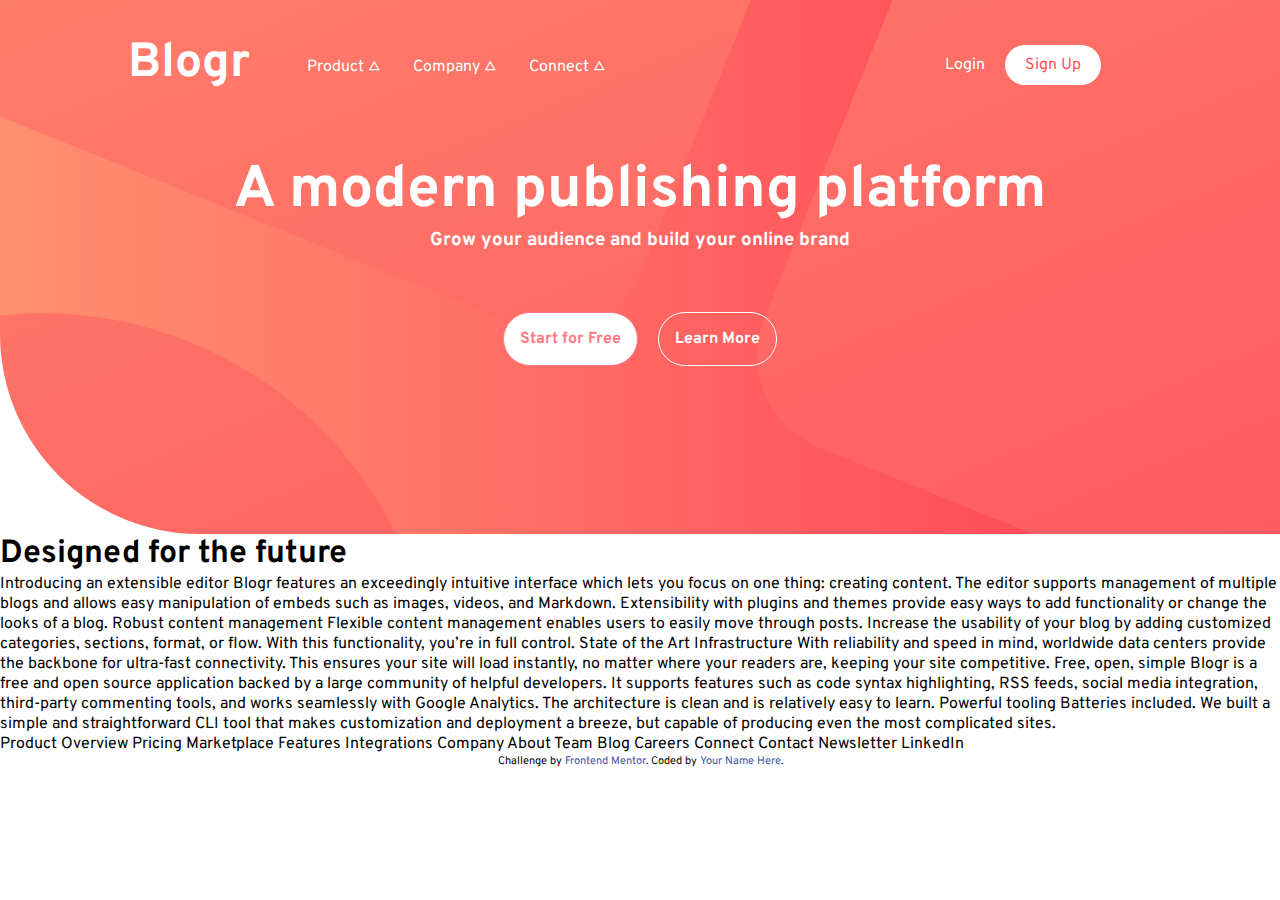
==== index.html @ 0d3b90f0 "intentando hacer toogle con el navbar" ====
<!DOCTYPE html>
<html lang="en">
<head>
  <meta charset="UTF-8">
  <meta name="viewport" content="width=device-width, initial-scale=1.0"> <!-- displays site properly based on user's device -->

  <link rel="icon" type="image/png" sizes="32x32" href="./images/favicon-32x32.png">
  <link rel="stylesheet" href="css/styles.css" type="text/css">
  <title>Frontend Mentor | [Blogr]</title>

  <!-- Feel free to remove these styles or customise in your own stylesheet 👍 -->
  <style>
    .attribution { font-size: 11px; text-align: center; }
    .attribution a { color: hsl(228, 45%, 44%); }
  </style>
</head>
<body>
  <header>
    <!--<img src="images/bg-pattern-intro.svg" alt="" id="patter-intro">-->
    <div id="upper-section">
      <div id="logo">Blogr</div>
      <div id="containerBurger" onclick="myFunction(this)">
        <div class="bar1"></div>
        <div class="bar2"></div>
        <div class="bar3"></div>
      </div>
    <nav class="hide" id="toogleBar">
      
      <ul class="menu">
      <li class="item">
  <a tabindex="0" class="toogleItem">Product △</a>

  <ul class="submenu active">
    <li class="subitem"><a>Overview</a></li>
  <li class="subitem"><a>Pricing</a></li>
  <li class="subitem"><a>Marketplace</a></li>
  <li class="subitem"><a>Feature</a></li>
  <li class="subitem"><a>Integrations</a></li>
  </ul>
</li>
<li class="item">
  <a tabindex="0" class="toogleItem">Company △</a>
  <!--▽-->

  <ul class="submenu active">
    <li class="subitem"><a>About</a></li>
  <li class="subitem"><a>Team</a></li>
  <li class="subitem"><a>Blog</a></li>
  <li class="subitem"><a>Careers</a></li>
  </ul>
</li>
<li class="item">
  <a tabindex="0" class="toogleItem">Connect △</a>

  <ul class="submenu active">
    <li class="subitem"><a>Contact</a></li>
  <li class="subitem"><a>Newsletter</a></li>
  <li class="subitem"><a>LinkedIn</a></li>
  </ul>
</li>
</ul>
<ul class="menu buttons">
  <li class="button login">
  Login
</li>
<li class="button sign-up">
  Sign Up
</li>
</ul>
</nav>
    </div>
  <div id="presentation">
    <h1>A modern publishing platform</h1>
  <h3>Grow your audience and build your online brand</h3>
  </div>
<div id="enroll">
  <span id="start-for-free">Start for Free</span>
  <span id="learn-more">Learn More</span>
</div>
</header>

<main>
  <div id="main-title"><h1>Designed for the future</h1></div>

  Introducing an extensible editor
  Blogr features an exceedingly intuitive interface which lets you focus on one thing: creating content. 
  The editor supports management of multiple blogs and allows easy manipulation of embeds such as images, 
  videos, and Markdown. Extensibility with plugins and themes provide easy ways to add functionality or 
  change the looks of a blog.

  Robust content management
  Flexible content management enables users to easily move through posts. Increase the usability of your blog 
  by adding customized categories, sections, format, or flow. With this functionality, you’re in full control.

  State of the Art Infrastructure
  With reliability and speed in mind, worldwide data centers provide the backbone for ultra-fast connectivity. 
  This ensures your site will load instantly, no matter where your readers are, keeping your site competitive.

  Free, open, simple
  Blogr is a free and open source application backed by a large community of helpful developers. It supports 
  features such as code syntax highlighting, RSS feeds, social media integration, third-party commenting tools, 
  and works seamlessly with Google Analytics. The architecture is clean and is relatively easy to learn.

  Powerful tooling
  Batteries included. We built a simple and straightforward CLI tool that makes customization and deployment a breeze, but
  capable of producing even the most complicated sites.
</main>
  Product

  Overview
  Pricing
  Marketplace
  Features
  Integrations

  Company

  About
  Team
  Blog
  Careers

  Connect
  
  Contact
  Newsletter
  LinkedIn

  <div class="attribution">
    Challenge by <a href="https://www.frontendmentor.io?ref=challenge" target="_blank">Frontend Mentor</a>. 
    Coded by <a href="#">Your Name Here</a>.
  </div>

  <script>function myFunction(x) {
    x.classList.toggle("change");
  }</script>
  <script src="js/script.js"></script>
</body>
</html>
---- css/styles.css ----
@import url('https://fonts.googleapis.com/css2?family=Overpass:wght@300&display=swap');
@import url('https://fonts.googleapis.com/css2?family=Overpass:wght@300;600&display=swap');
:root {
    --light-red: hsl(356, 100%, 66%);
    --very-light-red: hsl(355, 100%, 74%);
    --very-dark-blue: hsl(208, 49%, 24%);
    /* text */
    --white-text: hsl(0, 0%, 100%);
    --grayish-blue-footer: hsl(240, 2%, 79%);
    --dark-grayish-blue-body-copy: hsl(207, 13%, 34%);
    --very-dark-black-blue-footer-background: hsl(240, 10%, 16%);
    /*backgroung gradient intro*/
    --very-light-red-gradient: hsl(13, 100%, 72%);
    --light-red-gradient: hsl(353, 100%, 62%);
    /*backgroung gradient body*/
    --very-dark-gray-blue-gradient: hsl(237, 17%, 21%);
    --very-dark-desaturated-blue-gradient: hsl(237, 23%, 32%);

}
* {
    box-sizing: border-box;
    margin: 0;
    padding: 0;
}

body {
    font-family: 'Overpass', sans-serif;
    font-size: 16px;
    
}
header {
    width: 100%;
    background: url('/images/bg-pattern-intro.svg') center fixed no-repeat, linear-gradient(90deg, var( --very-light-red-gradient), var(--light-red-gradient));
    color: var(--white-text);
    padding-bottom: 10%;
    border-radius: 0 0 0 200px;
}
#upper-section {
    width: 80%;
    display: flex;
    margin: 0 auto;
}
nav {
    padding: 4.0%; 
    width: 100%;
    margin: 0 auto;
    display: flex;
    flex-direction: row;
}
a {
    text-decoration: none;
    cursor: pointer;
}
#logo {
    font-size: 3em;
    display: inline-block;
    font-weight: bolder;
    height: fit-content;
    position: relative;
    top: 0.7em;
}
.menu,
.submenu {
    list-style-type: none;
}

.item.button {
    padding: 9px 5px;
}
/*.item:not(.button) a:hover,
.item a:hover::after {
}*/
.menu {
    display: flex;
    width: 100%;
}
.item {
    padding: 1em;
}
.buttons {
    position: relative;
    top: 8%;
    right: 0;
    width: 15em;
    height: 0;
    height: fit-content;
}
.button {
    padding: 10px 20px 10px 20px;
    height: fit-content;
    border-radius: 30px;
}
.login {
    background-color: transparent;
    border: none;
}
.login:hover {
    cursor: pointer;
}
.sign-up {
    background-color: white;
    color: var(--light-red);
}
.sign-up:hover {
    animation-name: changeSignUpColor;
    animation-duration: 0.5s;
    animation-fill-mode: forwards;
    cursor: pointer;
}
@keyframes changeSignUpColor {
    0% {
        background-color: white;
    }
    100% {
        background-color: var(--very-light-red);
        color: white;
        border: solid 1px var(--very-light-red);
    }
}
.submenu {
    color: black;
    background-color: var(--white-text);
    position: absolute;
    border-radius: 5%;
    display: none;
    padding: 10px;
    box-shadow: 0 5px 20px 0.2px;
}
.submenu .subitem {
    padding: 5px;
}
.submenu .subitem a:hover {
    font-weight: bold;
}
.item:hover ul {
    display: block;
}
#presentation {
    text-align: center;
    border: none;
    padding: 20px;
}
#presentation h1 {
    font-size: 3.67em;
}
#enroll {
    display: flex;
    justify-content: center;
    padding: 30px;
}
#enroll span {
    border: solid 1px;
    padding: 1em;
    border-radius: 30px;
    margin: 10px;
}
#start-for-free {
    background-color: white;
    color: var(--very-light-red);
    font-weight: bold;
}
#start-for-free:hover {
    animation-name: changeColor1;
    animation-duration: 0.5s;
    animation-fill-mode: forwards;
    cursor: pointer;
}
@keyframes changeColor1 {
    0% {
        background-color: white;
    }
    100% {
        background-color: var(--very-light-red);
        color: white;
        border: solid 1px var(--very-light-red);
    }
}
#learn-more {
    font-weight: bold;
}
#learn-more:hover {
    animation-name: changeColor2;
    animation-duration: 0.5s;
    animation-fill-mode: forwards;
    cursor: pointer;
}
@keyframes changeColor2 {
    0% {
        background-color: transparent;
    }
    100% {
        background-color: var(--white-text);
        color: var(--very-light-red);
        border: solid 1px var(--white-text);
    }
}


/* Mobile header*/
@media screen and (max-width: 500px) {
    body {
        width: 100%;
        margin: 0 auto;
    }
    #upper-section {
        display: flex;
        flex-wrap: wrap;
    }
    nav {
         width: 100%;
         background-color: white;
         color: black;
         flex-direction: column;
         border-radius: 0.5em;
         height: fit-content;
     }
     .hide {
         
        display: none;
     }
     .show{
         display: block;
     }
     #logo {
         top: 0;
     }
     #containerBurger {
        display: inline-block;
        cursor: pointer;
        border: solid;
        position: relative;
        left: 11em;
      }
      
      .bar1, .bar2, .bar3 {
        width: 35px;
        height: 5px;
        background-color: var(--white-text);
        margin: 6px 0;
        transition: 0.4s;
      }
      
      .change .bar1 {
        -webkit-transform: rotate(-45deg) translate(-9px, 6px);
        transform: rotate(-45deg) translate(-9px, 6px);
      }
      
      .change .bar2 {opacity: 0;}
      
      .change .bar3 {
        -webkit-transform: rotate(45deg) translate(-8px, -8px);
        transform: rotate(45deg) translate(-8px, -8px);
      }

     nav .menu {
         display: flex;
         flex-direction: column;
         text-align: center;
     }
     nav .item:hover ul {
         animation-name: showItemContent;
         animation-duration: 1s;
         animation-fill-mode: forwards;
     }
     @keyframes showItemContent {
         0% {
             display: none;
         }
         100% {
             display: block;
         }
     }
     nav .menu .submenu {
         position: relative;
         box-shadow: 0 0 0;
         background-color: rgba(128, 128, 128, 0.171);
     }
     .buttons {
         height: fit-content;
         display: flex;
         justify-content: center;
         margin: 0 auto;
     }
     .buttons .login, .sign-up {
         width: 50%;
         margin: 0 auto;
     }
     .sign-up {
         background: linear-gradient(to right, var(--very-light-red-gradient), var(--light-red-gradient));
         color: white;
     }
}
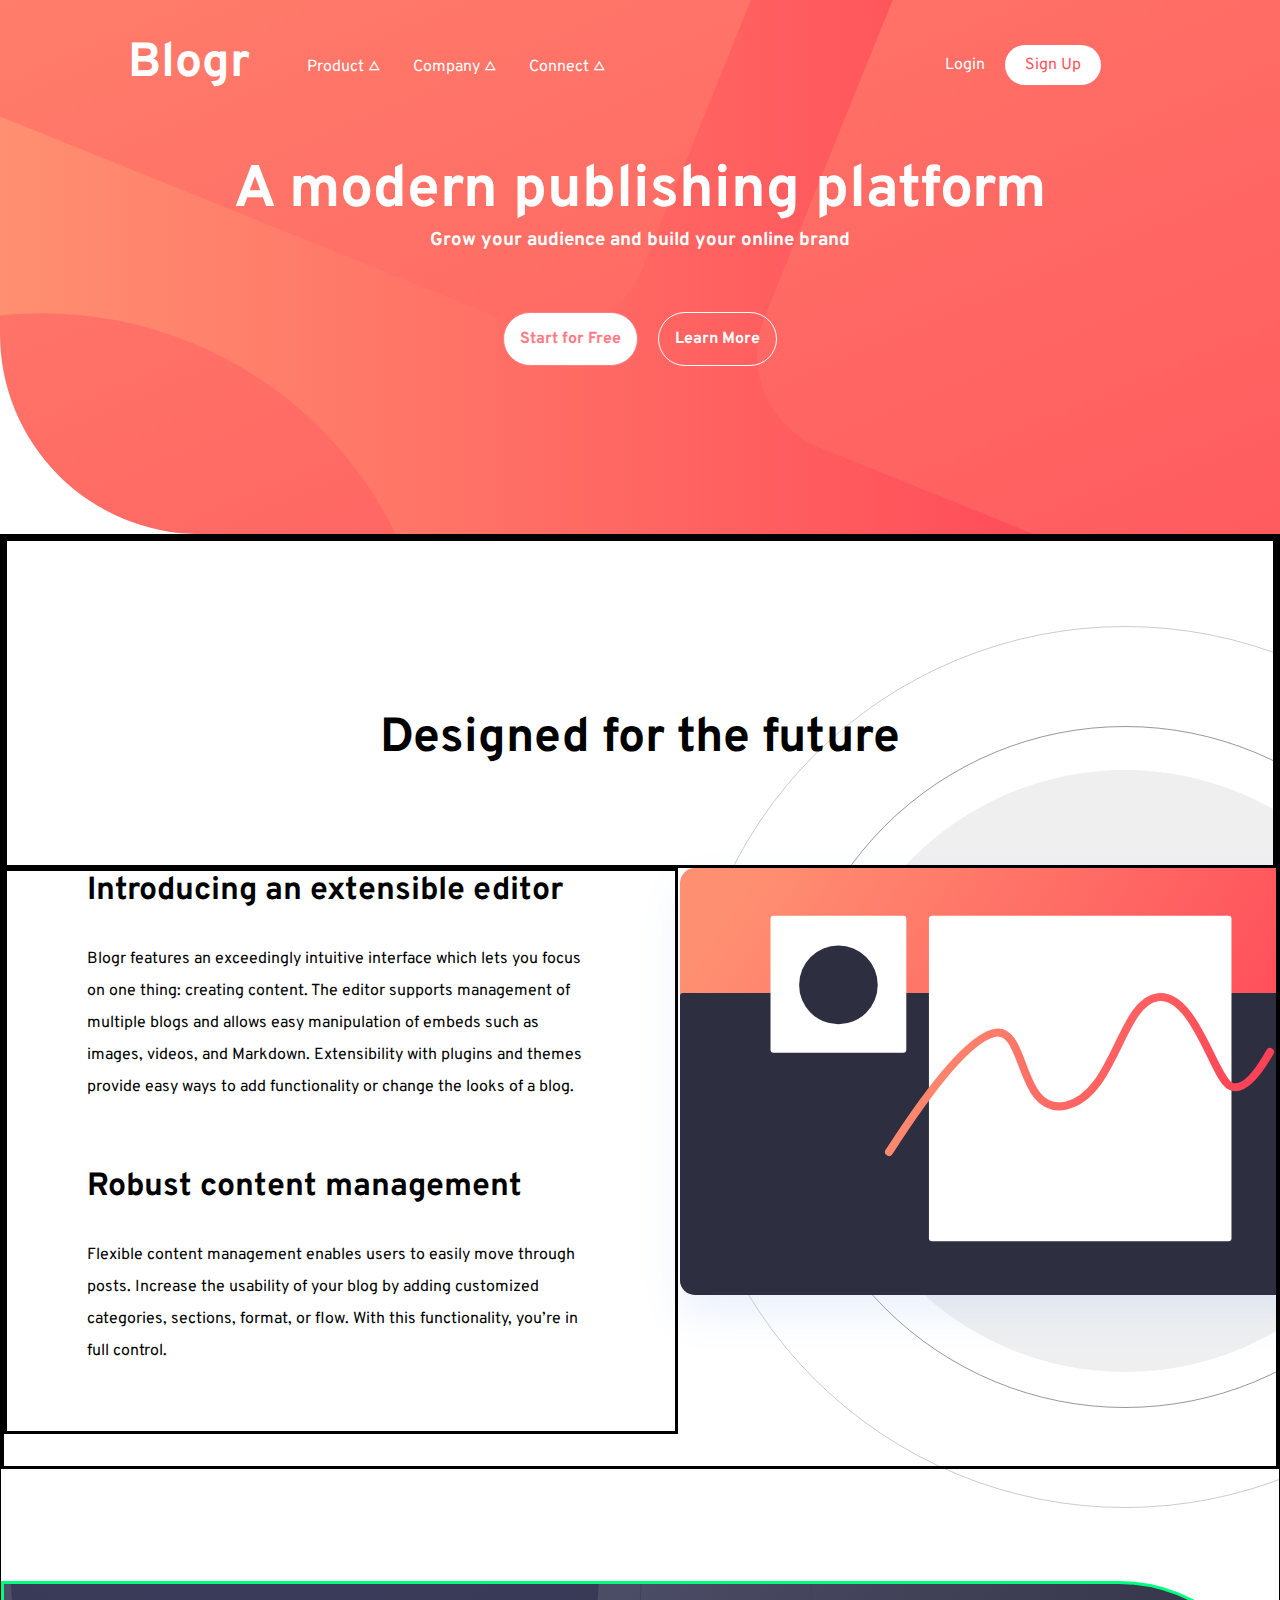
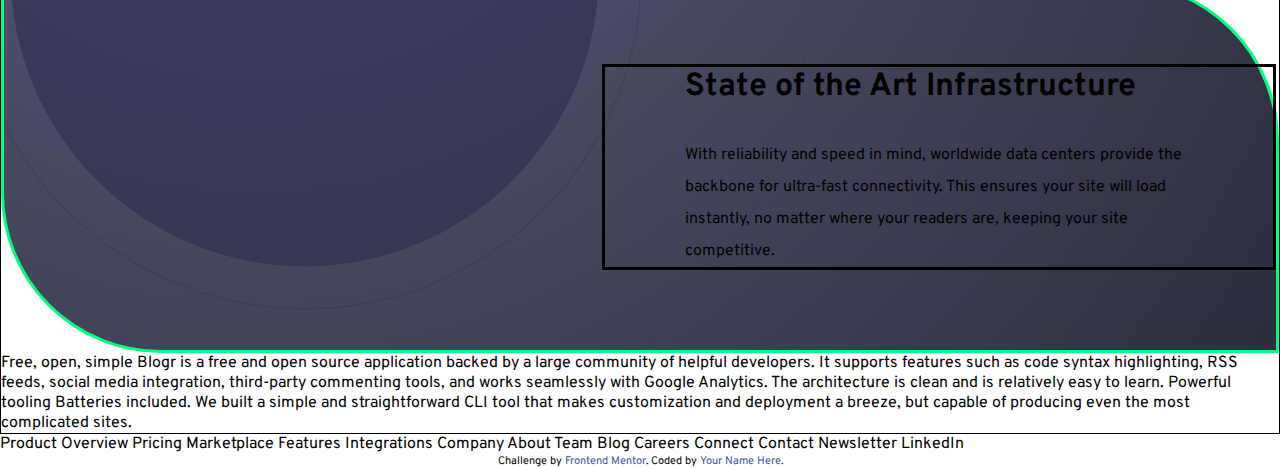
==== commit 0a0f73d4: "trabajando en la seccion principal" ====
--- a/index.html
+++ b/index.html
@@ -24,7 +24,7 @@
         <div class="bar2"></div>
         <div class="bar3"></div>
       </div>
-    <nav class="hide" id="toogleBar">
+    <nav  id="toogleBar">
       
       <ul class="menu">
       <li class="item">
@@ -80,23 +80,36 @@
 </header>
 
 <main>
-  <div id="main-title"><h1>Designed for the future</h1></div>
+  <div id="main1">
+    <div class="main-img">
+      <img src="/images/illustration-editor-desktop.svg" alt="">
+    </div>
+    <div id="main-title"><h1>Designed for the future</h1></div>
+    <div class="main-text">
+      <h1>Introducing an extensible editor</h1>
+  <p>Blogr features an exceedingly intuitive interface which lets you focus on one thing: creating content. 
+    The editor supports management of multiple blogs and allows easy manipulation of embeds such as images, 
+    videos, and Markdown. Extensibility with plugins and themes provide easy ways to add functionality or 
+    change the looks of a blog.</p>
 
-  Introducing an extensible editor
-  Blogr features an exceedingly intuitive interface which lets you focus on one thing: creating content. 
-  The editor supports management of multiple blogs and allows easy manipulation of embeds such as images, 
-  videos, and Markdown. Extensibility with plugins and themes provide easy ways to add functionality or 
-  change the looks of a blog.
+ <h1> Robust content management</h1>
+  <p>Flexible content management enables users to easily move through posts. Increase the usability of your blog 
+    by adding customized categories, sections, format, or flow. With this functionality, you’re in full control.</p>
+    </div>
+    
+  </div>
 
-  Robust content management
-  Flexible content management enables users to easily move through posts. Increase the usability of your blog 
-  by adding customized categories, sections, format, or flow. With this functionality, you’re in full control.
+  <div id="main2">
+    <div class="main-text">
+      <h1>State of the Art Infrastructure</h1>
+<p>  With reliability and speed in mind, worldwide data centers provide the backbone for ultra-fast connectivity. 
+  This ensures your site will load instantly, no matter where your readers are, keeping your site competitive.</p>
+    </div>
+  </div>
 
-  State of the Art Infrastructure
-  With reliability and speed in mind, worldwide data centers provide the backbone for ultra-fast connectivity. 
-  This ensures your site will load instantly, no matter where your readers are, keeping your site competitive.
-
-  Free, open, simple
+  <div id="main3">
+    <div>
+      Free, open, simple
   Blogr is a free and open source application backed by a large community of helpful developers. It supports 
   features such as code syntax highlighting, RSS feeds, social media integration, third-party commenting tools, 
   and works seamlessly with Google Analytics. The architecture is clean and is relatively easy to learn.
@@ -104,6 +117,8 @@
   Powerful tooling
   Batteries included. We built a simple and straightforward CLI tool that makes customization and deployment a breeze, but
   capable of producing even the most complicated sites.
+    </div>
+  </div>
 </main>
   Product
 
--- a/css/styles.css
+++ b/css/styles.css
@@ -14,7 +14,7 @@
     --light-red-gradient: hsl(353, 100%, 62%);
     /*backgroung gradient body*/
     --very-dark-gray-blue-gradient: hsl(237, 17%, 21%);
-    --very-dark-desaturated-blue-gradient: hsl(237, 23%, 32%);
+    --very-dark-desaturated-blue-gradient: hsla(237, 23%, 32%, 0.835);
 
 }
 * {
@@ -213,11 +213,9 @@
          flex-direction: column;
          border-radius: 0.5em;
          height: fit-content;
-     }
-     .hide {
-         
-        display: none;
-     }
+         display: none;
+     }
+     
      .show{
          display: block;
      }
@@ -227,7 +225,6 @@
      #containerBurger {
         display: inline-block;
         cursor: pointer;
-        border: solid;
         position: relative;
         left: 11em;
       }
@@ -291,3 +288,64 @@
      }
 }
 
+/*main section*/
+main {
+    border: solid 1px;
+    width: 100%;
+}
+main p {
+    line-height: 2em;
+}
+#main1 {
+    /*background: url('/images/bg-pattern-circles.svg') no-repeat;*/
+    border: solid;
+    display: flex;
+    flex-wrap: wrap;
+    background-position: 160% -50%;
+    padding-bottom: 2em;
+    position: relative;
+}
+#main-title {
+    text-align: center;
+    border: solid;
+    padding: 7em 0 4em 0;
+    width: 100%;
+    font-size: 1.5em;
+    position: inherit;
+    z-index: 1;
+}
+.main-text {
+    border: solid;
+    width: 53%;
+    padding: 0 5em 0 5em;
+    position: relative;
+    z-index: 1;
+}
+.main-text h1 {
+    padding: 0 0em 1em 0;
+}
+.main-img {
+    width: 50%;
+    position: absolute;
+    z-index: -1;
+    right: 0;
+    top: 5.5em;
+}
+#main1 p {
+    padding-bottom: 4em;
+}
+
+#main2 {
+    border: solid springgreen;
+    border-radius: 0 10em 0 10em;
+    margin-top: 7em;
+    display: flex;
+    padding: 5em 0 5em 0;
+    background-image: radial-gradient(circle at 20% -90% , var(--very-dark-desaturated-blue-gradient) 1%, var(--very-dark-gray-blue-gradient) 100%), url('../images/bg-pattern-circles.svg') ;
+    background-repeat: no-repeat;
+    background-position: -80% 80%;
+    background-color: white;
+}
+#main2 .main-text {
+    left: 47%;
+}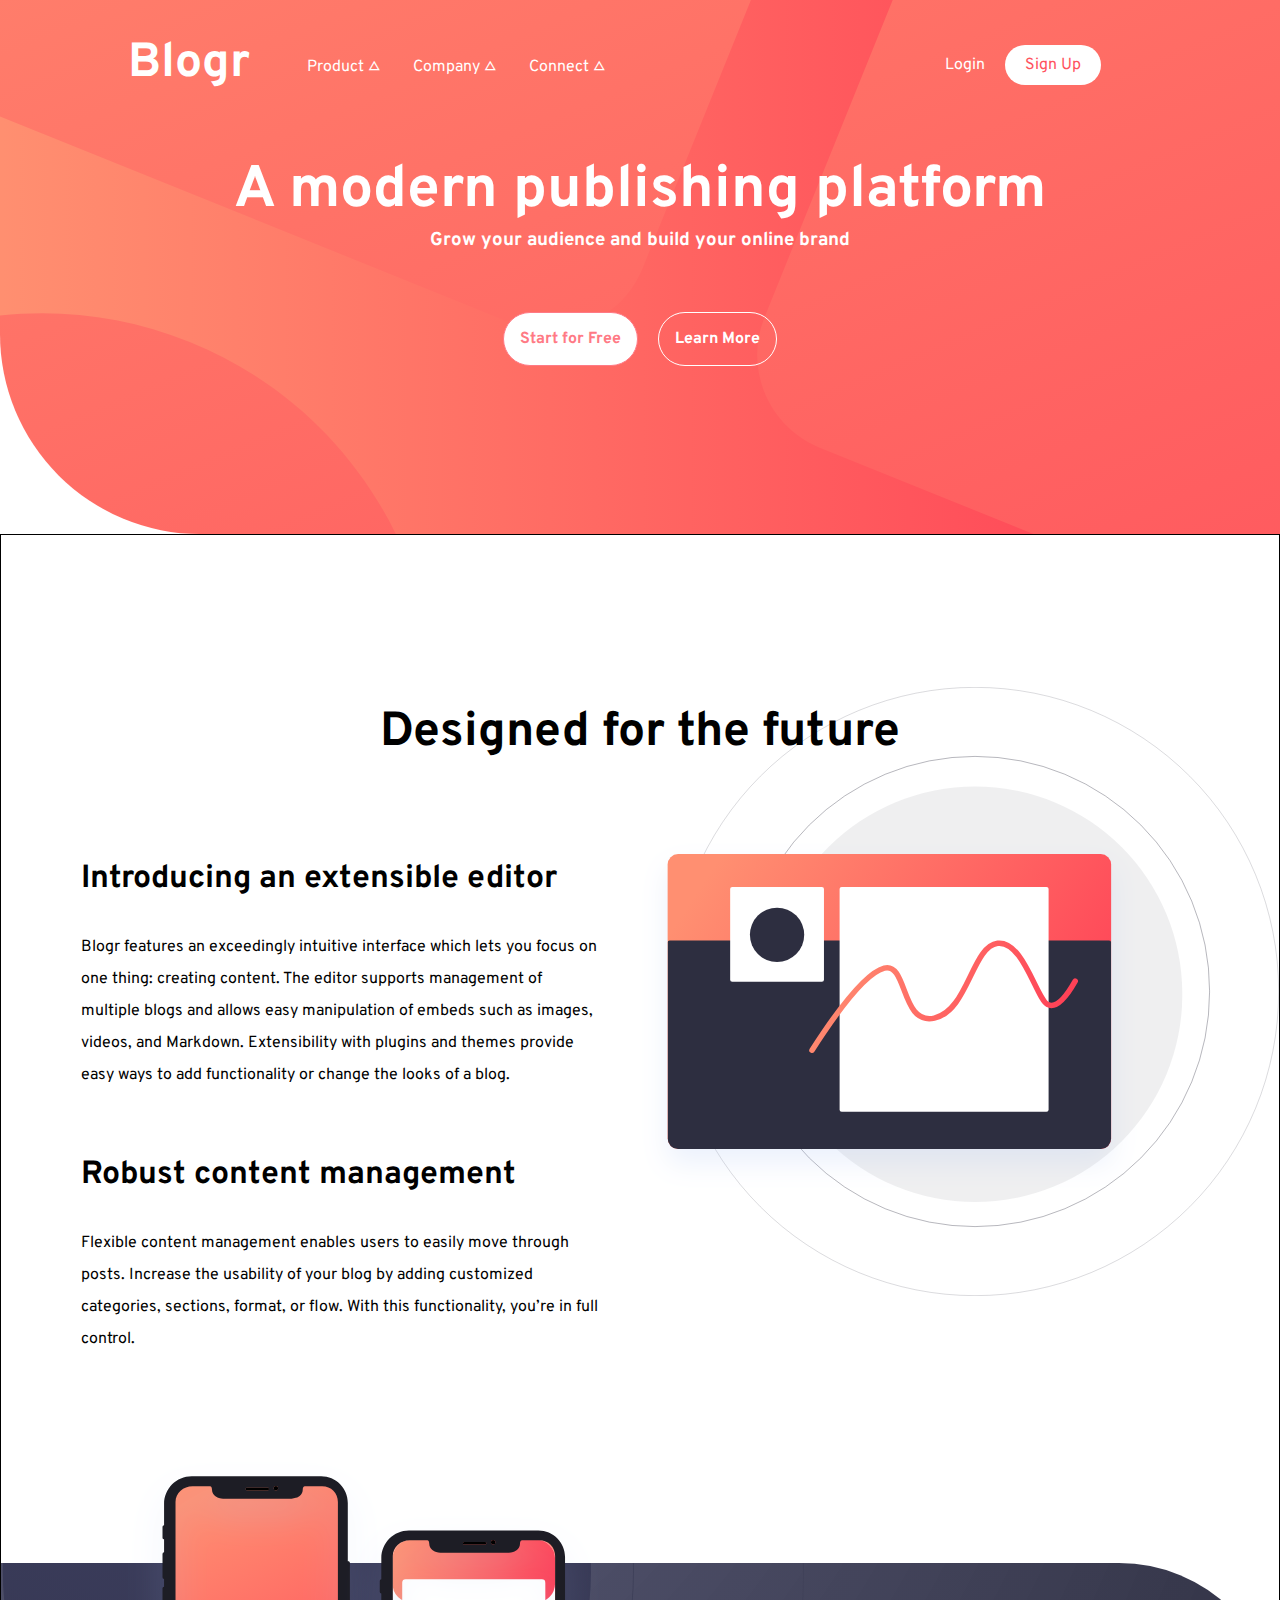
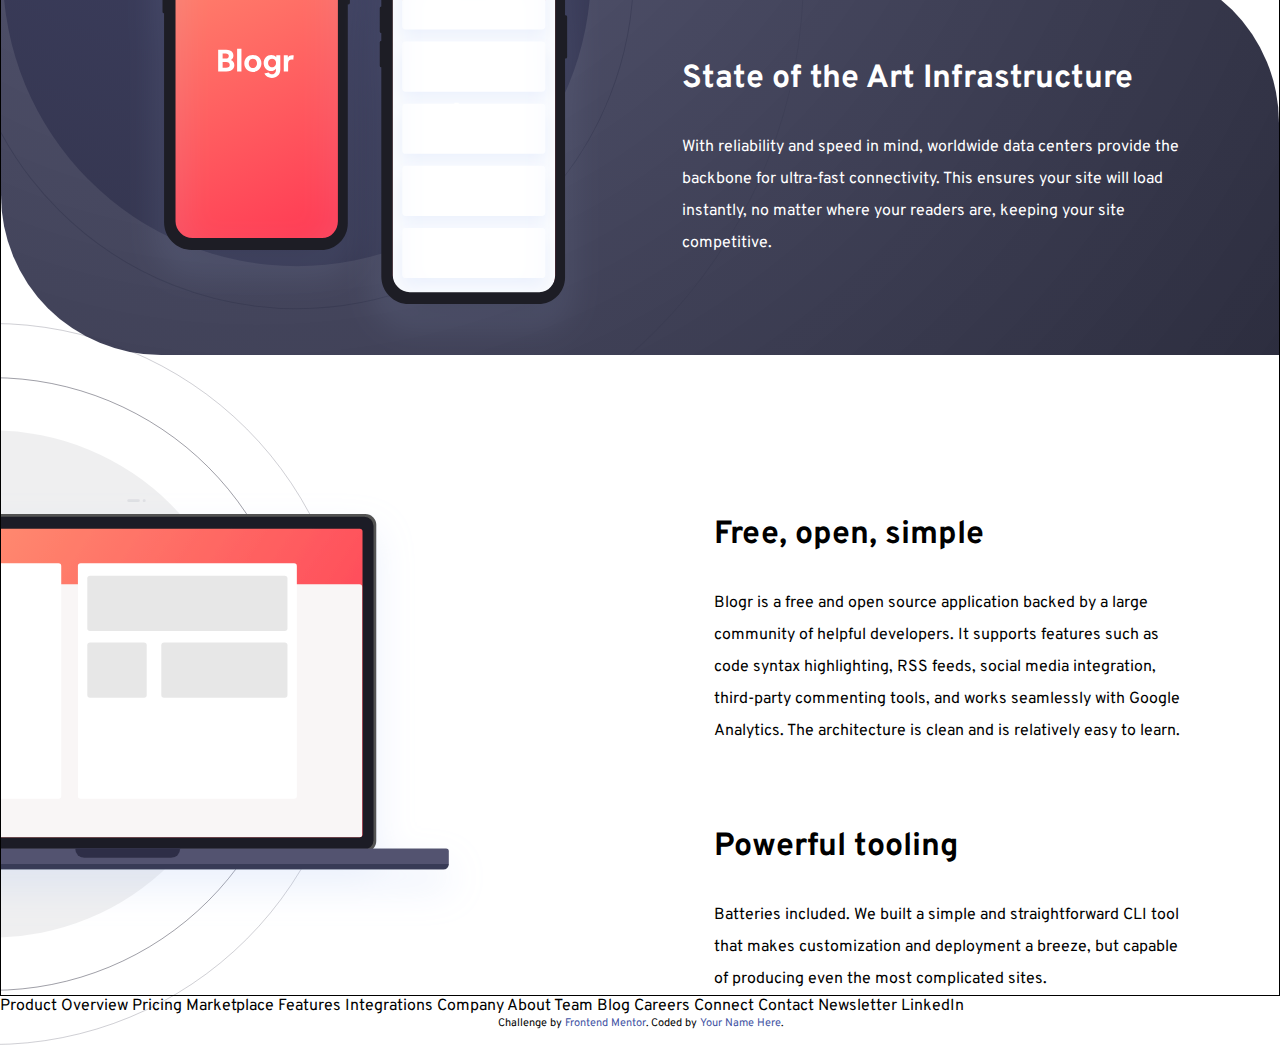
==== commit f513bc5e: "la seccion main terminada" ====
--- a/index.html
+++ b/index.html
@@ -81,10 +81,11 @@
 
 <main>
   <div id="main1">
-    <div class="main-img">
-      <img src="/images/illustration-editor-desktop.svg" alt="">
+    <div id="main-title"><h1>Designed for the future</h1></div>
+    <div class="illustration-editor">
+      <img src="/images/illustration-editor-desktop.svg" alt="" id="illustration-editor">
     </div>
-    <div id="main-title"><h1>Designed for the future</h1></div>
+    
     <div class="main-text">
       <h1>Introducing an extensible editor</h1>
   <p>Blogr features an exceedingly intuitive interface which lets you focus on one thing: creating content. 
@@ -96,29 +97,41 @@
   <p>Flexible content management enables users to easily move through posts. Increase the usability of your blog 
     by adding customized categories, sections, format, or flow. With this functionality, you’re in full control.</p>
     </div>
-    
   </div>
+  <!--End of main1-->
 
   <div id="main2">
     <div class="main-text">
+      <div class="illustration-phones">
+        <img src="/images/illustration-phones.svg" alt="">
+      </div>
       <h1>State of the Art Infrastructure</h1>
 <p>  With reliability and speed in mind, worldwide data centers provide the backbone for ultra-fast connectivity. 
   This ensures your site will load instantly, no matter where your readers are, keeping your site competitive.</p>
     </div>
   </div>
+  <!--End of main2-->
 
   <div id="main3">
-    <div>
-      Free, open, simple
-  Blogr is a free and open source application backed by a large community of helpful developers. It supports 
+    <div class="illustration-laptop">
+      <img src="/images/illustration-laptop-desktop.svg" alt="" id="illustration-laptop">
+    </div>
+    <div class="main-text">
+      <h1>Free, open, simple</h1>
+  <p>
+    Blogr is a free and open source application backed by a large community of helpful developers. It supports 
   features such as code syntax highlighting, RSS feeds, social media integration, third-party commenting tools, 
   and works seamlessly with Google Analytics. The architecture is clean and is relatively easy to learn.
+  </p>
 
-  Powerful tooling
+  <h1>Powerful tooling</h1>
+  <p>
   Batteries included. We built a simple and straightforward CLI tool that makes customization and deployment a breeze, but
   capable of producing even the most complicated sites.
+  </p>
     </div>
   </div>
+  <!--End of main3-->
 </main>
   Product
 
--- a/css/styles.css
+++ b/css/styles.css
@@ -292,22 +292,25 @@
 main {
     border: solid 1px;
     width: 100%;
+    position: relative;
 }
 main p {
     line-height: 2em;
 }
 #main1 {
     /*background: url('/images/bg-pattern-circles.svg') no-repeat;*/
-    border: solid;
     display: flex;
     flex-wrap: wrap;
     background-position: 160% -50%;
     padding-bottom: 2em;
     position: relative;
+    width: 100%;
+}
+#main1 .illustration-editor img {
+    width: 100%;
 }
 #main-title {
     text-align: center;
-    border: solid;
     padding: 7em 0 4em 0;
     width: 100%;
     font-size: 1.5em;
@@ -315,7 +318,6 @@
     z-index: 1;
 }
 .main-text {
-    border: solid;
     width: 53%;
     padding: 0 5em 0 5em;
     position: relative;
@@ -324,28 +326,100 @@
 .main-text h1 {
     padding: 0 0em 1em 0;
 }
-.main-img {
+.illustration-editor {
     width: 50%;
     position: absolute;
     z-index: -1;
     right: 0;
-    top: 5.5em;
+    top: 9.5em;
 }
 #main1 p {
     padding-bottom: 4em;
 }
 
 #main2 {
-    border: solid springgreen;
+    width: 100%;
     border-radius: 0 10em 0 10em;
     margin-top: 7em;
     display: flex;
-    padding: 5em 0 5em 0;
+    padding: 6em 0 6em 0;
     background-image: radial-gradient(circle at 20% -90% , var(--very-dark-desaturated-blue-gradient) 1%, var(--very-dark-gray-blue-gradient) 100%), url('../images/bg-pattern-circles.svg') ;
     background-repeat: no-repeat;
     background-position: -80% 80%;
-    background-color: white;
+    color: white;
 }
 #main2 .main-text {
     left: 47%;
+}
+#main2 .illustration-phones {
+    position: absolute;
+    top: -100%;
+    right: 100%;
+    width: 70%;
+}
+#main2 .illustration-phones img {
+    width: 100%;
+    height: auto;
+}
+
+#main3 {
+    margin-top: 5em;
+    position: inherit;
+}
+#main3 .main-text {
+    left: 47%;
+    padding: 0 6em 0 7em;
+}
+#main3 .main-text h1 {
+    padding-top: 2.5em;
+}
+#main3 .illustration-laptop {
+    position: absolute;
+    width: 70%;
+    top: -7em;
+    right: 47em;
+    z-index: -1;
+}
+#main3 .illustration-laptop img {
+    width: 100%;
+}
+/*Mobile version of main*/
+
+@media screen and (max-width: 500px) {
+    #main1  h1{
+        font-size: 1.3em;
+    }
+    #main1 .illustration-editor {
+        width: 100%;
+        position: relative;
+        top: 0;
+    }
+    main .main-text {
+        width: 100%;
+        text-align: center;
+        padding: 0 2.5em !important;
+    }
+    #main2 .main-text {
+        left: 0;
+        padding-top: 7em;
+    }
+    #main2 .illustration-phones {
+        width: 100%;
+        right: 0;
+        top: -18em;
+    }
+
+    #main3 .illustration-laptop {
+        position: relative;
+        width: 100%;
+        top: 0;
+        right: 0;
+        border: solid;
+        margin: 0;
+    }
+    #main3 .main-text {
+        border: solid;
+        left: 0;
+        padding: 0em 2.0em;
+    }
 }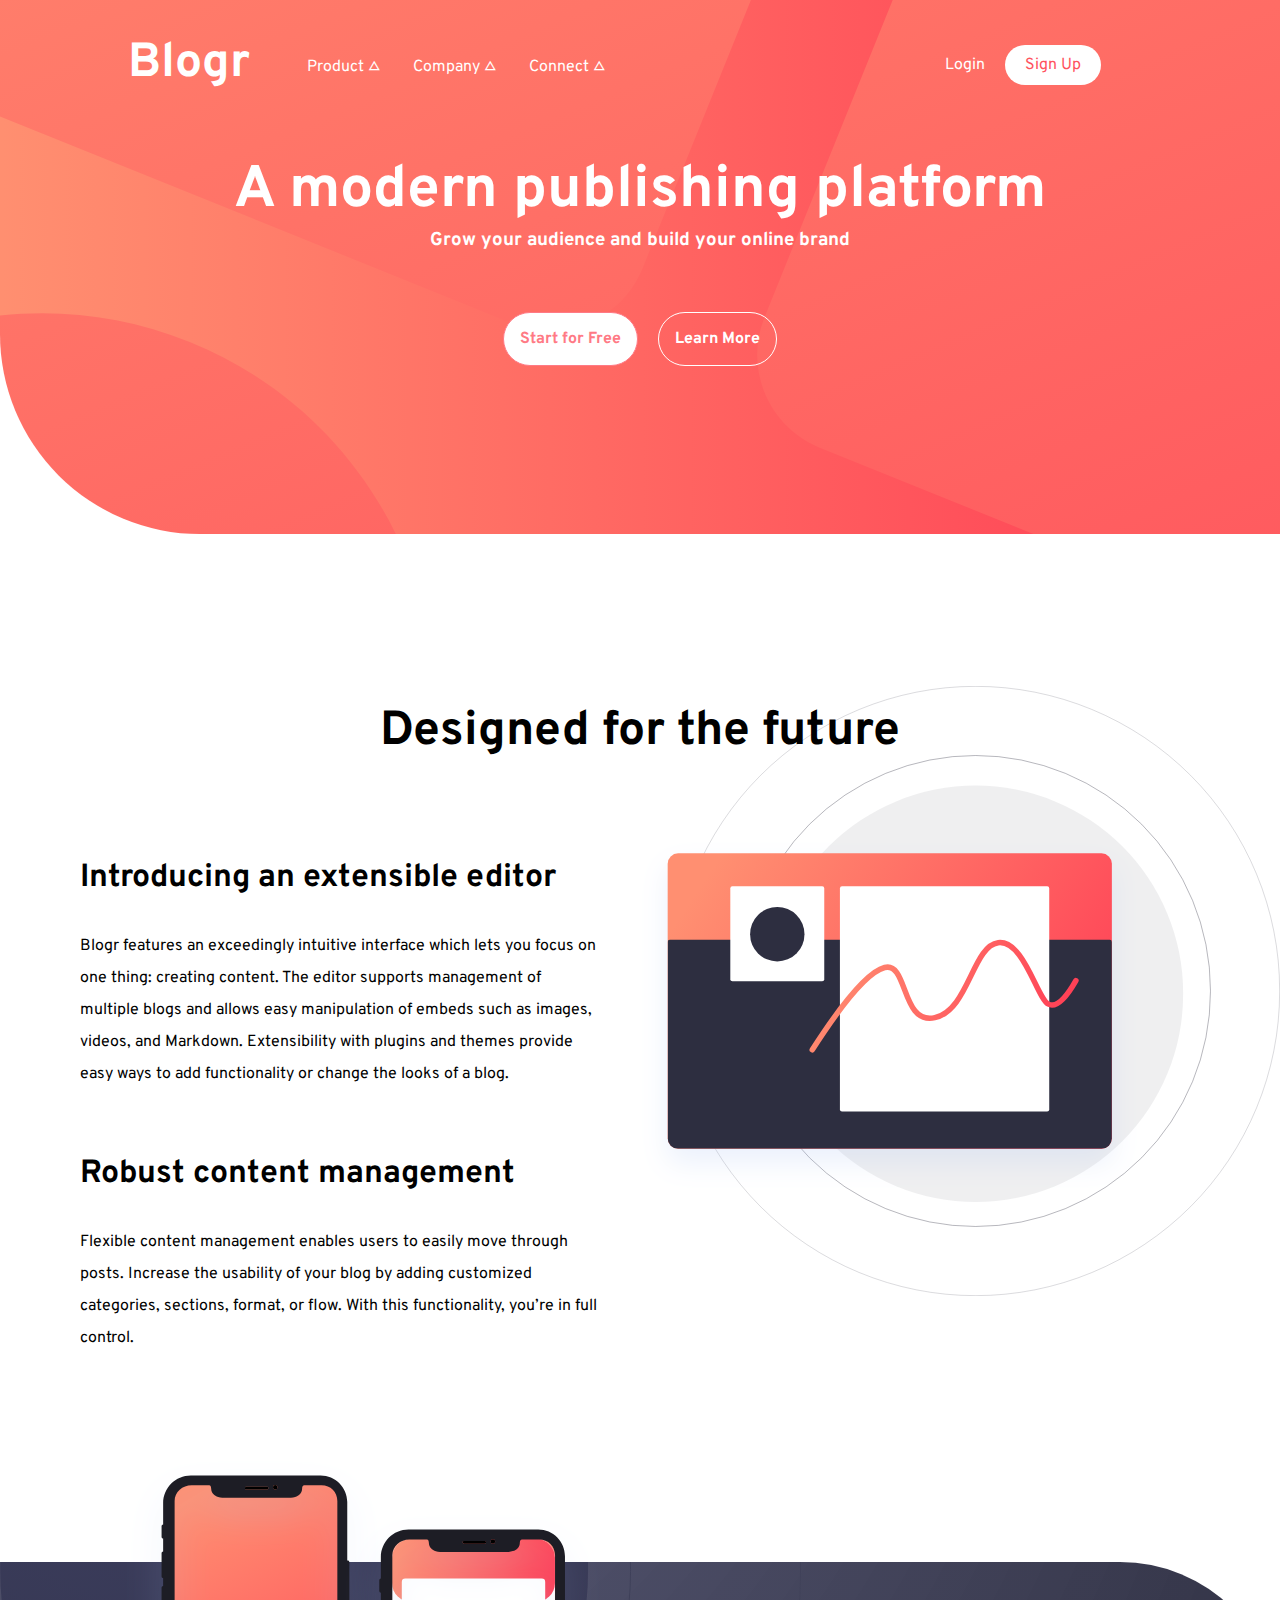
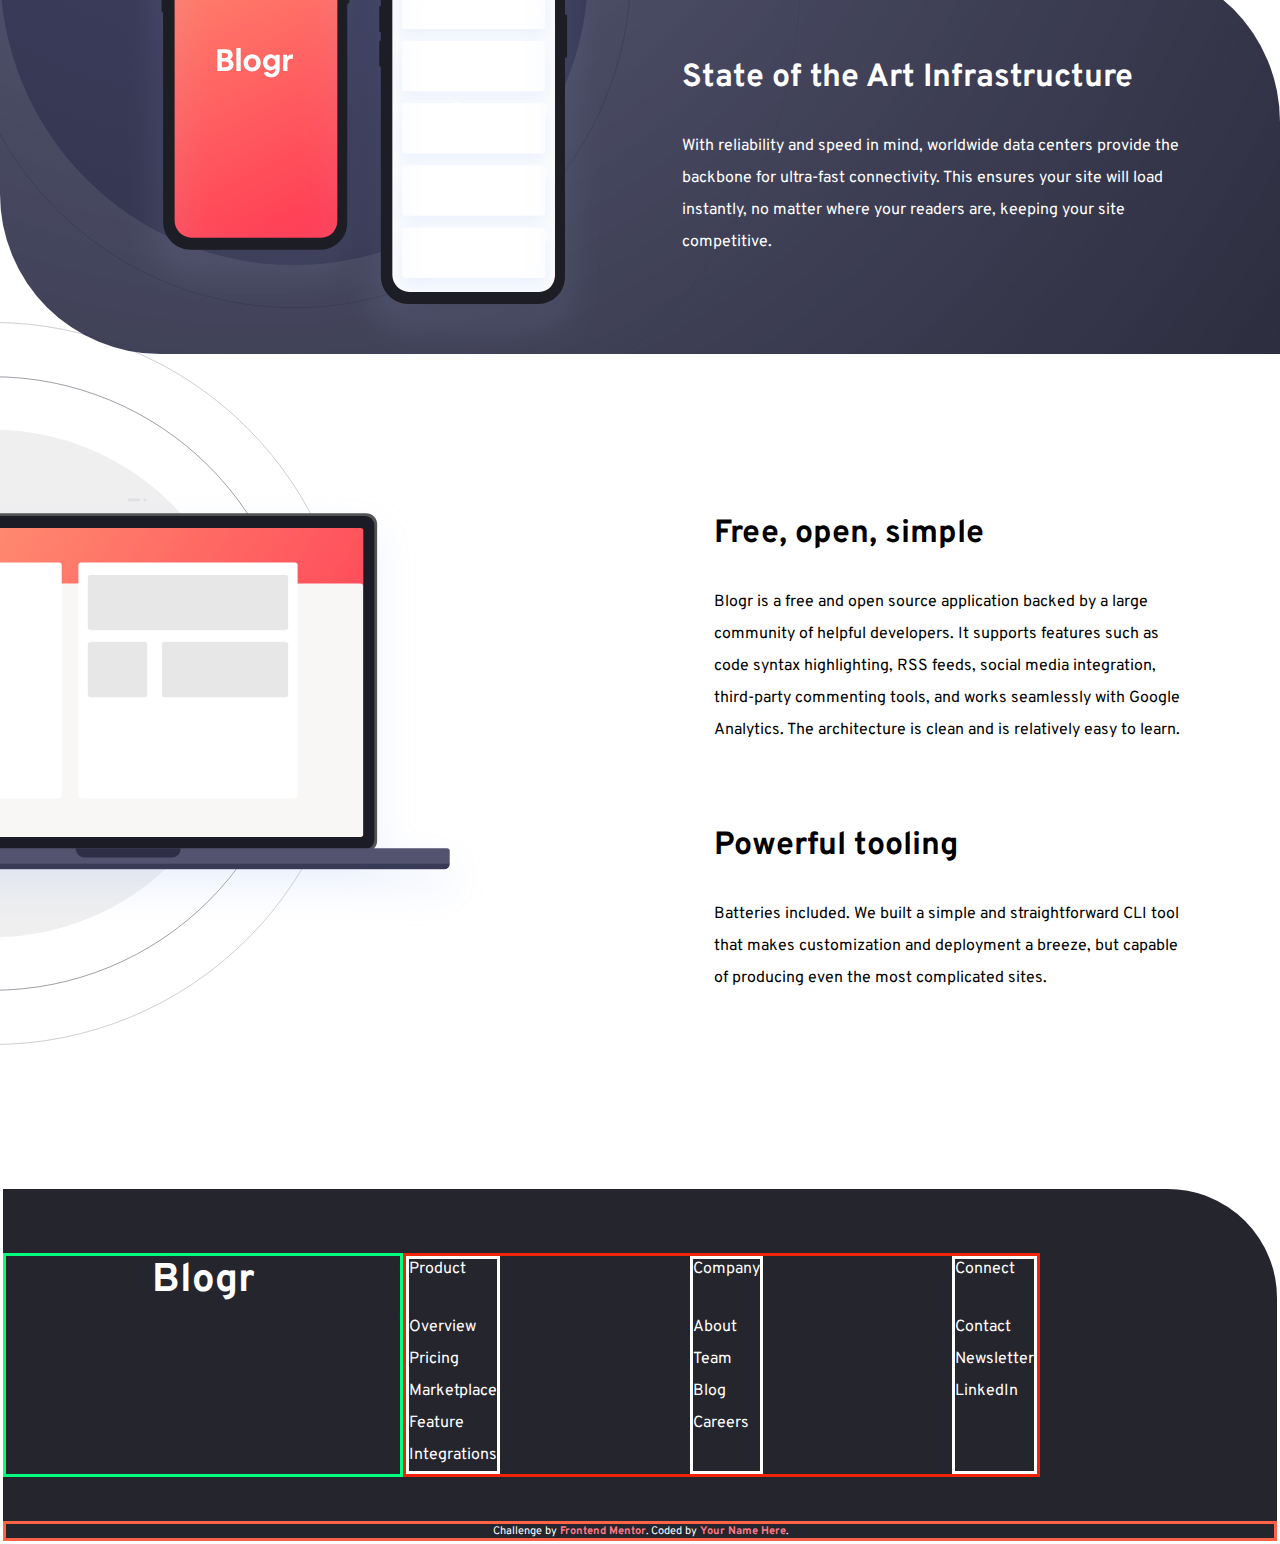
==== commit d656b75b: "footer added" ====
--- a/index.html
+++ b/index.html
@@ -59,6 +59,7 @@
   </ul>
 </li>
 </ul>
+<!--end of menu-->
 <ul class="menu buttons">
   <li class="button login">
   Login
@@ -83,7 +84,7 @@
   <div id="main1">
     <div id="main-title"><h1>Designed for the future</h1></div>
     <div class="illustration-editor">
-      <img src="/images/illustration-editor-desktop.svg" alt="" id="illustration-editor">
+      <img src="./images/illustration-editor-desktop.svg" alt="" id="illustration-editor">
     </div>
     
     <div class="main-text">
@@ -103,7 +104,7 @@
   <div id="main2">
     <div class="main-text">
       <div class="illustration-phones">
-        <img src="/images/illustration-phones.svg" alt="">
+        <img src="./images/illustration-phones.svg" alt="">
       </div>
       <h1>State of the Art Infrastructure</h1>
 <p>  With reliability and speed in mind, worldwide data centers provide the backbone for ultra-fast connectivity. 
@@ -114,7 +115,7 @@
 
   <div id="main3">
     <div class="illustration-laptop">
-      <img src="/images/illustration-laptop-desktop.svg" alt="" id="illustration-laptop">
+      <img src="./images/illustration-laptop-desktop.svg" alt="" id="illustration-laptop">
     </div>
     <div class="main-text">
       <h1>Free, open, simple</h1>
@@ -133,31 +134,51 @@
   </div>
   <!--End of main3-->
 </main>
-  Product
 
-  Overview
-  Pricing
-  Marketplace
-  Features
-  Integrations
+<footer>
+  <div class="footer-logo">
+    <h1>Blogr</h1>
+  </div>
+  <ul class="footer-contact-list">
+    <li class="footer-contact-item">
+<a tabindex="0">Product</a>
 
-  Company
+<ul >
+  <li ><a>Overview</a></li>
+<li ><a>Pricing</a></li>
+<li ><a>Marketplace</a></li>
+<li ><a>Feature</a></li>
+<li ><a>Integrations</a></li>
+</ul>
+</li>
+<li  class="footer-contact-item">
+<a tabindex="0" >Company</a>
+<!--▽-->
 
-  About
-  Team
-  Blog
-  Careers
+<ul >
+  <li ><a>About</a></li>
+<li ><a>Team</a></li>
+<li ><a>Blog</a></li>
+<li ><a>Careers</a></li>
+</ul>
+</li>
+<li  class="footer-contact-item">
+<a tabindex="0" >Connect</a>
 
-  Connect
+<ul >
+  <li><a>Contact</a></li>
+<li><a>Newsletter</a></li>
+<li><a>LinkedIn</a></li>
+</ul>
+</li>
+</ul>
+<div class="attribution">
+  Challenge by <a href="https://www.frontendmentor.io?ref=challenge" target="_blank">Frontend Mentor</a>. 
+  Coded by <a href="#">Your Name Here</a>.
+</div>
+</footer>
+
   
-  Contact
-  Newsletter
-  LinkedIn
-
-  <div class="attribution">
-    Challenge by <a href="https://www.frontendmentor.io?ref=challenge" target="_blank">Frontend Mentor</a>. 
-    Coded by <a href="#">Your Name Here</a>.
-  </div>
 
   <script>function myFunction(x) {
     x.classList.toggle("change");
--- a/css/styles.css
+++ b/css/styles.css
@@ -24,13 +24,14 @@
 }
 
 body {
+    max-width: 1700px;
     font-family: 'Overpass', sans-serif;
     font-size: 16px;
     
 }
 header {
     width: 100%;
-    background: url('/images/bg-pattern-intro.svg') center fixed no-repeat, linear-gradient(90deg, var( --very-light-red-gradient), var(--light-red-gradient));
+    background: url('../images/bg-pattern-intro.svg') center fixed no-repeat, linear-gradient(90deg, var( --very-light-red-gradient), var(--light-red-gradient));
     color: var(--white-text);
     padding-bottom: 10%;
     border-radius: 0 0 0 200px;
@@ -290,9 +291,10 @@
 
 /*main section*/
 main {
-    border: solid 1px;
-    width: 100%;
-    position: relative;
+    width: 100%;
+    
+    position: relative;
+    padding-bottom: 12em;
 }
 main p {
     line-height: 2em;
@@ -339,6 +341,7 @@
 
 #main2 {
     width: 100%;
+    
     border-radius: 0 10em 0 10em;
     margin-top: 7em;
     display: flex;
@@ -386,6 +389,9 @@
 /*Mobile version of main*/
 
 @media screen and (max-width: 500px) {
+    main {
+        padding-bottom: 6em;
+    }
     #main1  h1{
         font-size: 1.3em;
     }
@@ -398,15 +404,21 @@
         width: 100%;
         text-align: center;
         padding: 0 2.5em !important;
+    }
+    #main2 {
+        padding-top: 12em;
+        width: 100%;
     }
     #main2 .main-text {
         left: 0;
         padding-top: 7em;
+        width: 100%;
     }
     #main2 .illustration-phones {
         width: 100%;
+        min-width: 100%;
         right: 0;
-        top: -18em;
+        top: -24em;
     }
 
     #main3 .illustration-laptop {
@@ -414,12 +426,71 @@
         width: 100%;
         top: 0;
         right: 0;
-        border: solid;
         margin: 0;
     }
     #main3 .main-text {
-        border: solid;
         left: 0;
         padding: 0em 2.0em;
     }
+}
+
+/* footer section */
+footer {
+    display: flex;
+    flex-wrap: wrap;
+    border: solid;
+    border-radius: 0 7em 0 0;
+    width: 100%;
+    padding: 4em 0 4em 0;
+    position: relative;
+    background-color: var(--very-dark-black-blue-footer-background);
+    color: var(--white-text);
+}
+footer .footer-logo {
+    border: solid springgreen;
+    text-align: center;
+    width: 25em;
+    padding-bottom: 4em;
+}
+footer .footer-logo h1 {
+    font-size: 2.5em;
+}
+footer .footer-contact-list {
+    border: solid rgb(241, 36, 9);
+    width: 50%;
+    display: flex;
+    justify-content: space-between;
+}
+footer .footer-contact-list li {
+    list-style-type: none;
+}
+footer .footer-contact-item {
+    border: solid;
+    
+}
+footer .footer-contact-item ul {
+    padding-top: 2em;
+    line-height: 2em;
+}
+footer .attribution {
+    width: 100%;
+    border: solid tomato;
+    position: absolute;
+    bottom: 0;
+}
+footer .attribution a {
+    text-decoration: none;
+    color: var(--very-light-red);
+    font-weight: bolder;
+}
+
+/*footer mobile */
+@media screen and (max-width: 500px) {
+    footer .footer-contact-list {
+        width: 100%;
+        justify-content: space-around;
+    }
+    .footer li.footer-contact-item {
+        text-align: center;
+    }
 }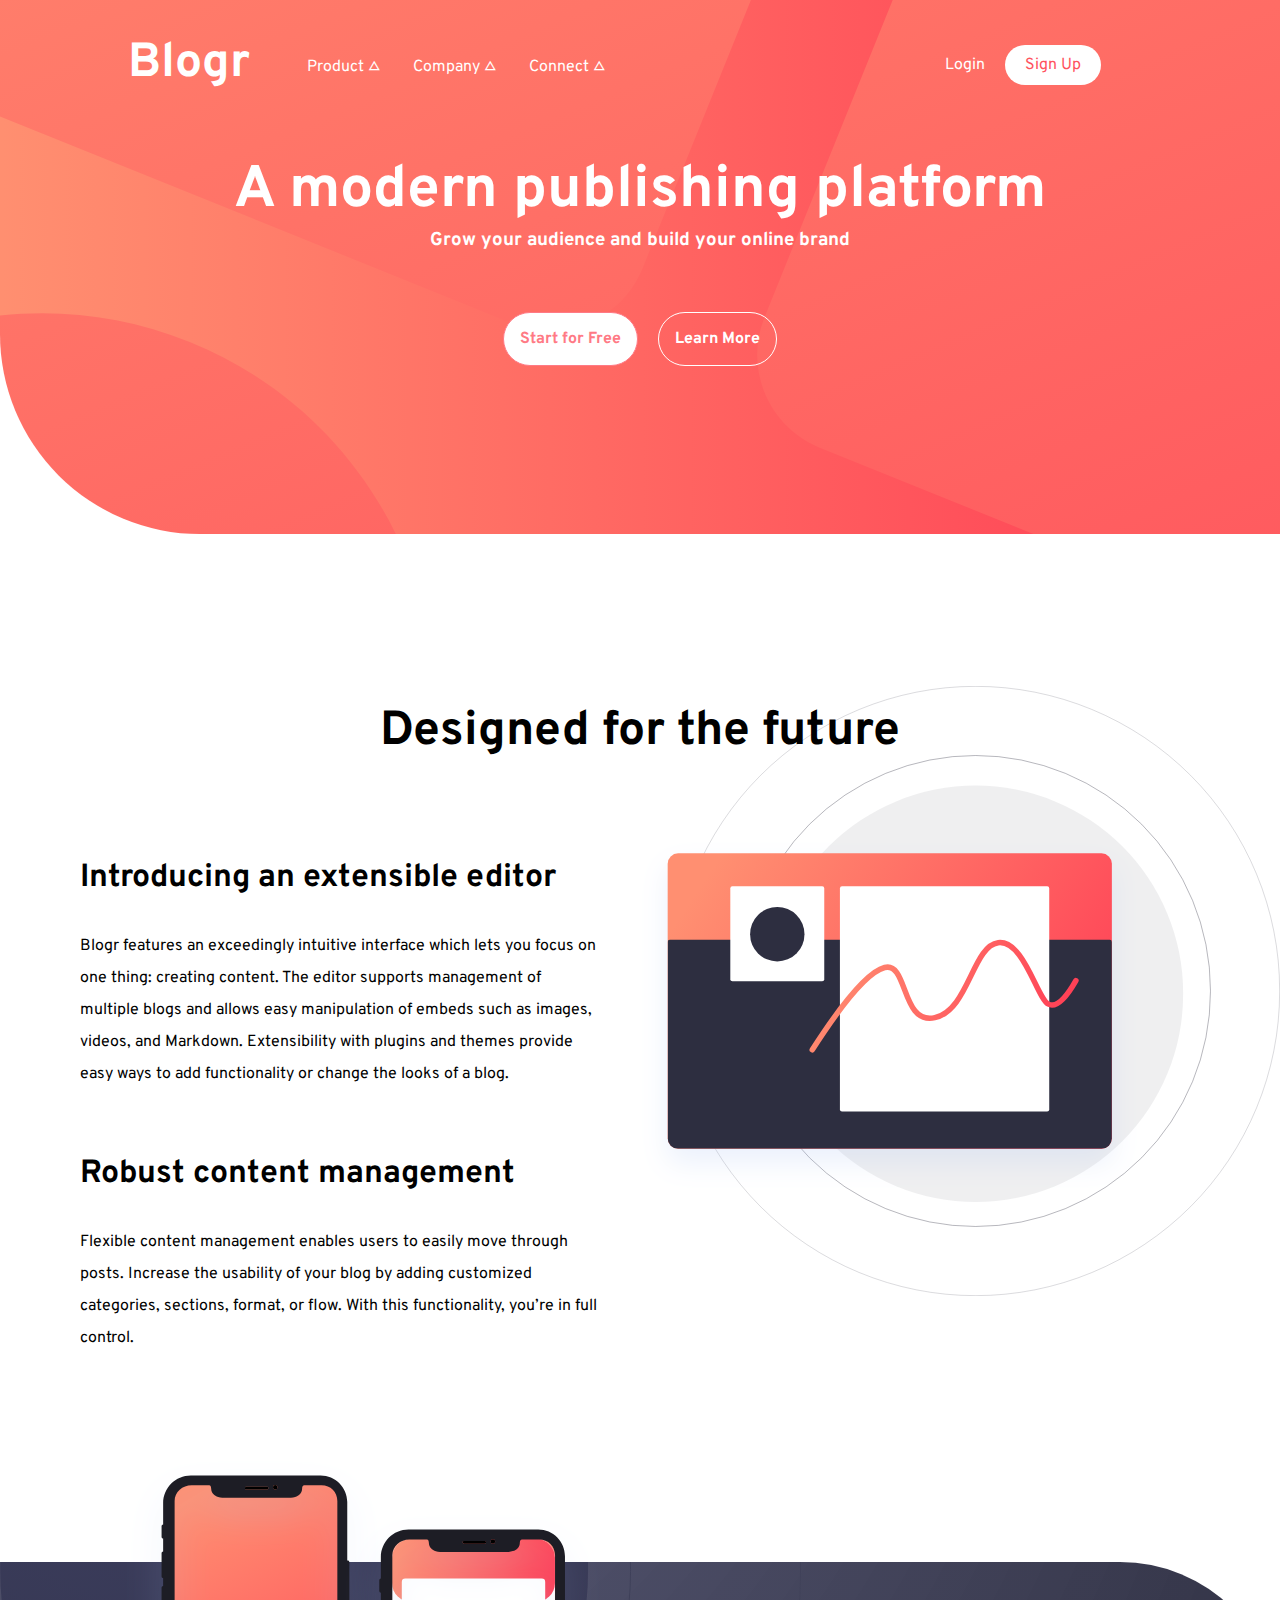
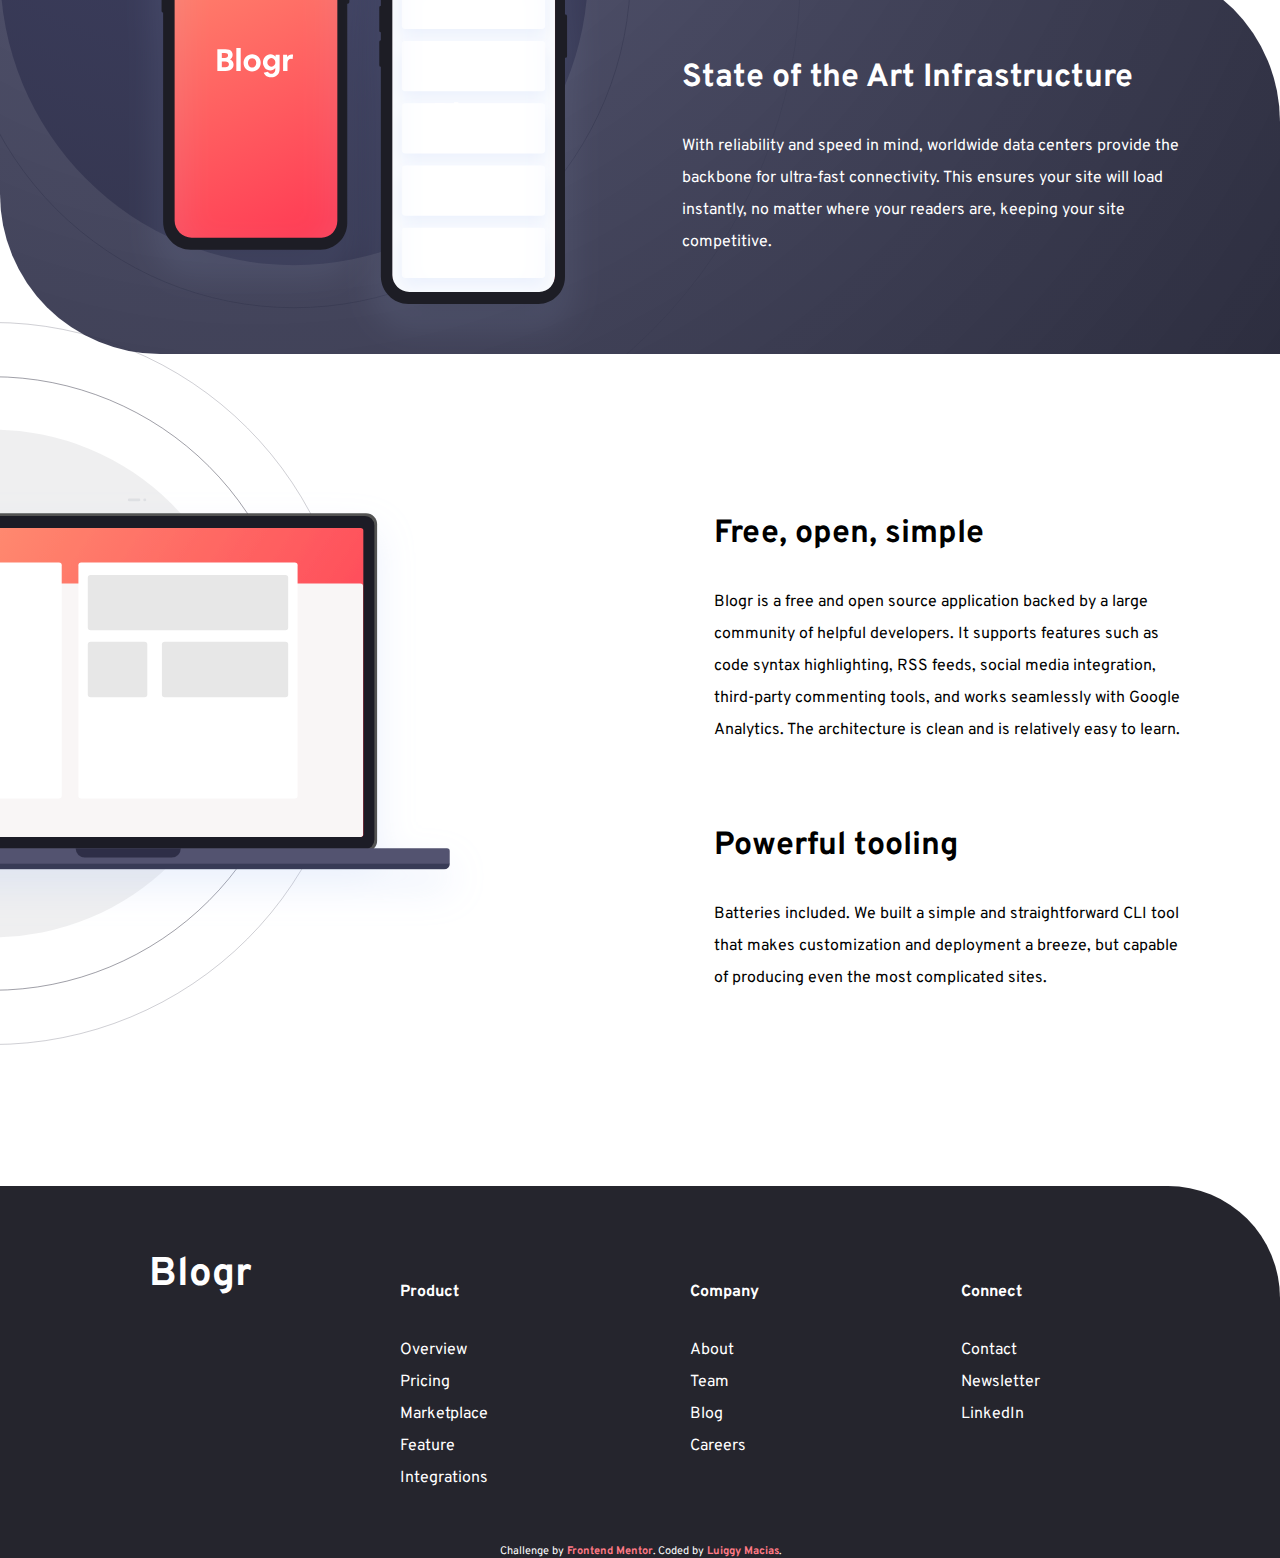
==== commit 3bbb4995: "footer terminado" ====
--- a/index.html
+++ b/index.html
@@ -174,7 +174,7 @@
 </ul>
 <div class="attribution">
   Challenge by <a href="https://www.frontendmentor.io?ref=challenge" target="_blank">Frontend Mentor</a>. 
-  Coded by <a href="#">Your Name Here</a>.
+  Coded by <a href="https://github.com/macluiggy">Luiggy Macias</a>.
 </div>
 </footer>
 
--- a/css/styles.css
+++ b/css/styles.css
@@ -438,7 +438,6 @@
 footer {
     display: flex;
     flex-wrap: wrap;
-    border: solid;
     border-radius: 0 7em 0 0;
     width: 100%;
     padding: 4em 0 4em 0;
@@ -447,7 +446,6 @@
     color: var(--white-text);
 }
 footer .footer-logo {
-    border: solid springgreen;
     text-align: center;
     width: 25em;
     padding-bottom: 4em;
@@ -456,25 +454,29 @@
     font-size: 2.5em;
 }
 footer .footer-contact-list {
-    border: solid rgb(241, 36, 9);
     width: 50%;
     display: flex;
     justify-content: space-between;
+    flex-wrap: wrap;
 }
 footer .footer-contact-list li {
     list-style-type: none;
 }
 footer .footer-contact-item {
-    border: solid;
+    font-weight: bold;
+    padding-top: 2em;
     
 }
 footer .footer-contact-item ul {
     padding-top: 2em;
     line-height: 2em;
+    font-weight: normal;
+}
+footer .footer-contact-item ul li:hover {
+    text-decoration: underline;
 }
 footer .attribution {
     width: 100%;
-    border: solid tomato;
     position: absolute;
     bottom: 0;
 }
@@ -488,7 +490,8 @@
 @media screen and (max-width: 500px) {
     footer .footer-contact-list {
         width: 100%;
-        justify-content: space-around;
+        display: block;
+        text-align: center;
     }
     .footer li.footer-contact-item {
         text-align: center;
